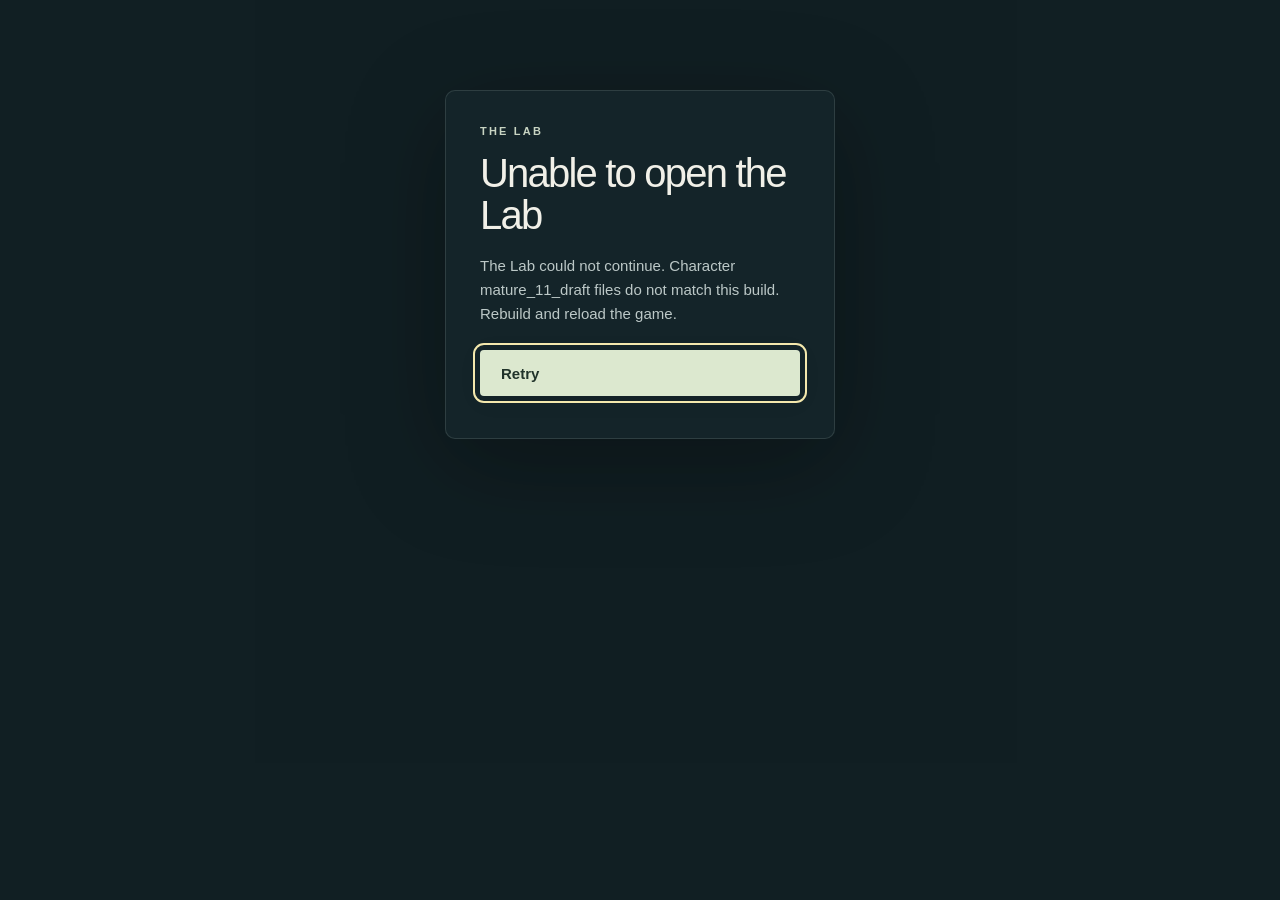
==== index.html @ 1cdc5768 "Publish build 04429f33-clean" ====
<!doctype html>
<html lang="en">
<head>
<meta charset="utf-8">
<meta name="viewport" content="width=device-width, initial-scale=1">
<meta name="theme-color" content="#172326">
<meta name="description" content="Step inside The Lab. A place to look around, explore, and discover.">
<title>The Lab</title>
  <script type="module" crossorigin src="./assets/index-b5AAn03V.js"></script>
  <link rel="modulepreload" crossorigin href="./assets/three-BID7b9HD.js">
  <link rel="modulepreload" crossorigin href="./assets/startup-CxuXEMay.js">
</head>
<body>
<div id="app"></div>
<noscript>The Lab needs JavaScript enabled to load the world.</noscript>
</body>
</html>
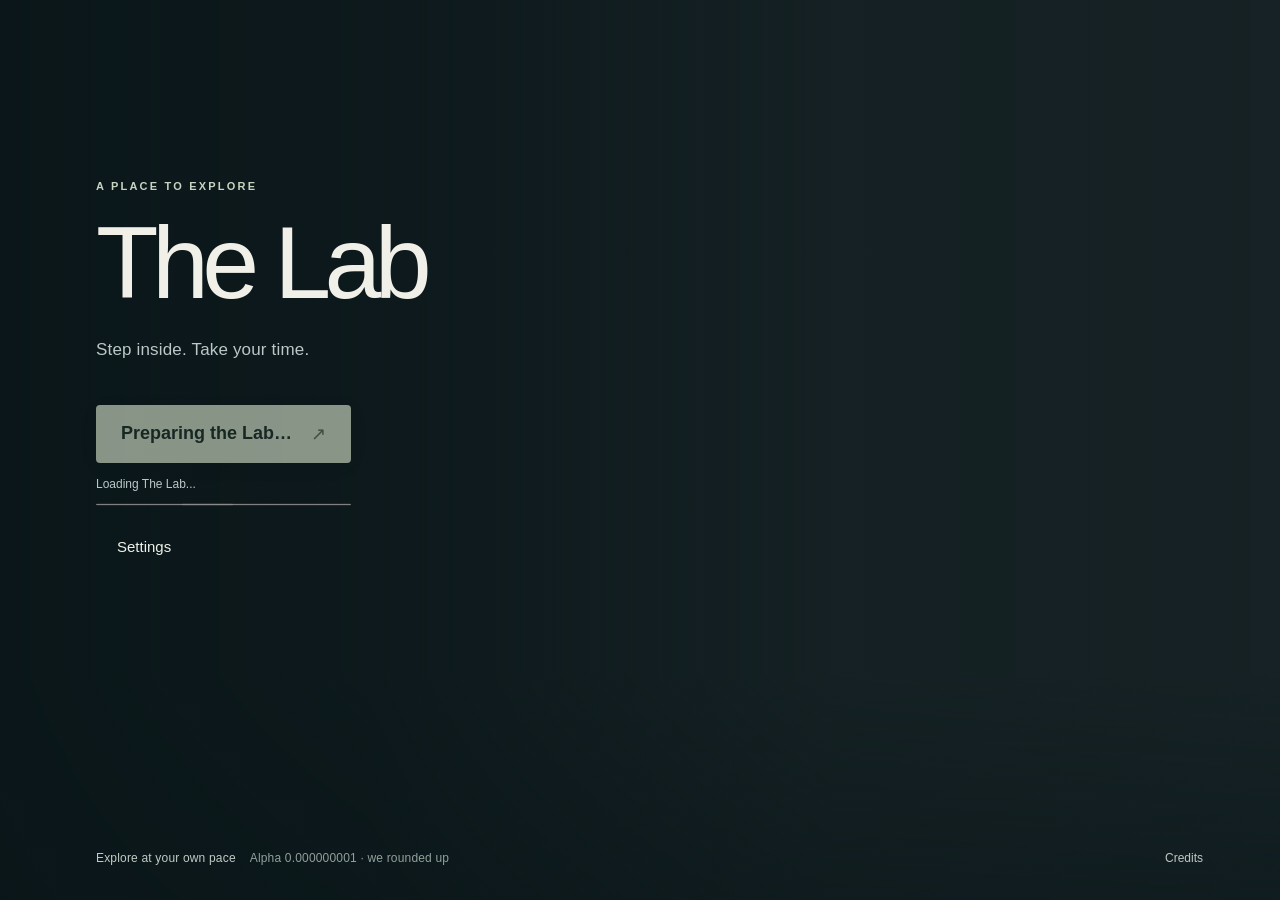
==== commit 5966757e: "Publish build 3b05e6cf-clean" ====
--- a/index.html
+++ b/index.html
@@ -6,7 +6,7 @@
 <meta name="theme-color" content="#172326">
 <meta name="description" content="Step inside The Lab. A place to look around, explore, and discover.">
 <title>The Lab</title>
-  <script type="module" crossorigin src="./assets/index-b5AAn03V.js"></script>
+  <script type="module" crossorigin src="./assets/index-_EPWOcuX.js"></script>
   <link rel="modulepreload" crossorigin href="./assets/three-BID7b9HD.js">
   <link rel="modulepreload" crossorigin href="./assets/startup-CxuXEMay.js">
 </head>
@@ -14,4 +14,4 @@
 <div id="app"></div>
 <noscript>The Lab needs JavaScript enabled to load the world.</noscript>
 </body>
-</html>
+</html>
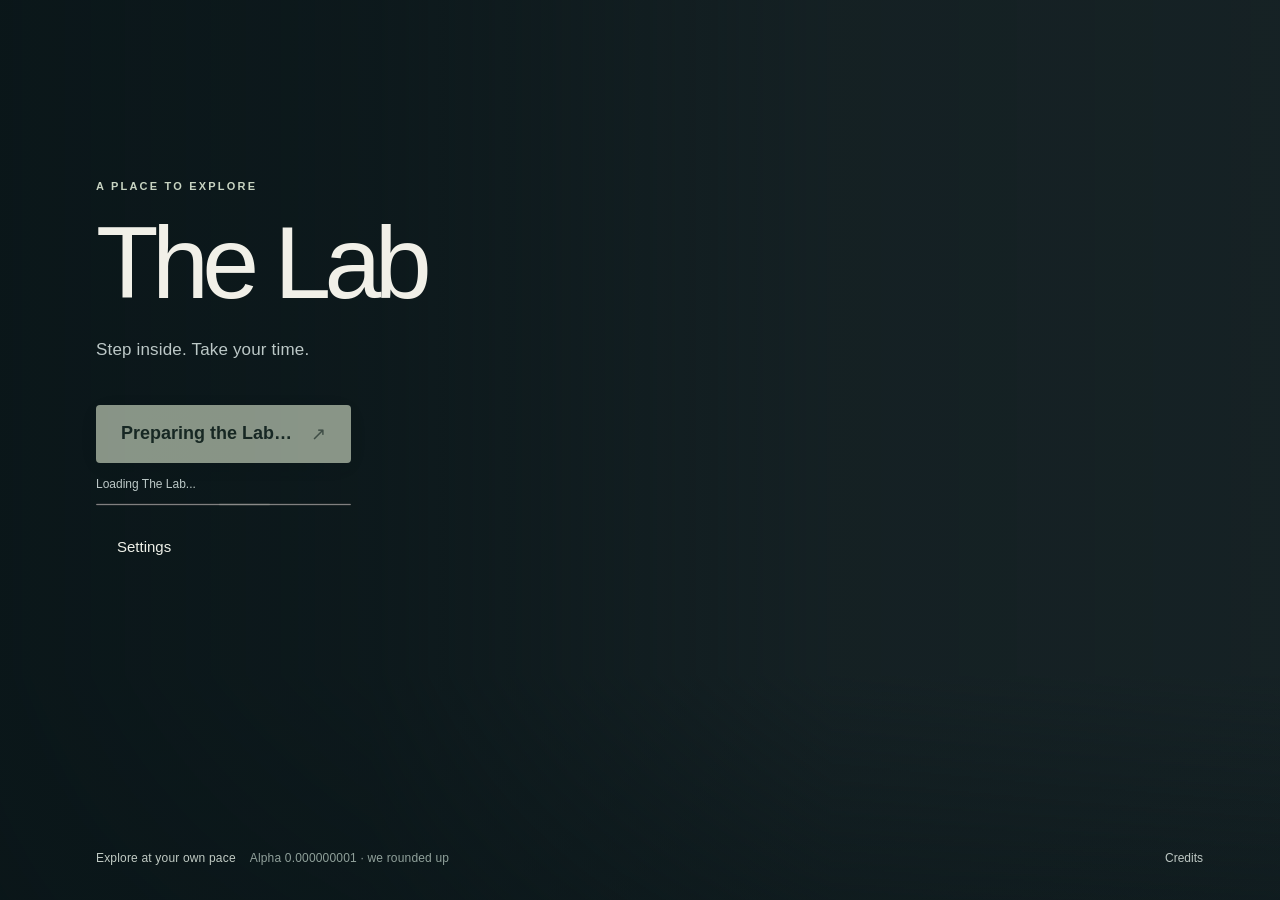
==== commit f0a85ae6: "Publish build 609638ad-clean" ====
--- a/index.html
+++ b/index.html
@@ -6,9 +6,9 @@
 <meta name="theme-color" content="#172326">
 <meta name="description" content="Step inside The Lab. A place to look around, explore, and discover.">
 <title>The Lab</title>
-  <script type="module" crossorigin src="./assets/index-_EPWOcuX.js"></script>
-  <link rel="modulepreload" crossorigin href="./assets/three-BID7b9HD.js">
-  <link rel="modulepreload" crossorigin href="./assets/startup-CxuXEMay.js">
+  <script type="module" crossorigin src="./assets/index-Ca-VjU6I.js"></script>
+  <link rel="modulepreload" crossorigin href="./assets/three-DTMrJ6a5.js">
+  <link rel="modulepreload" crossorigin href="./assets/startup-C_Owwhfk.js">
 </head>
 <body>
 <div id="app"></div>
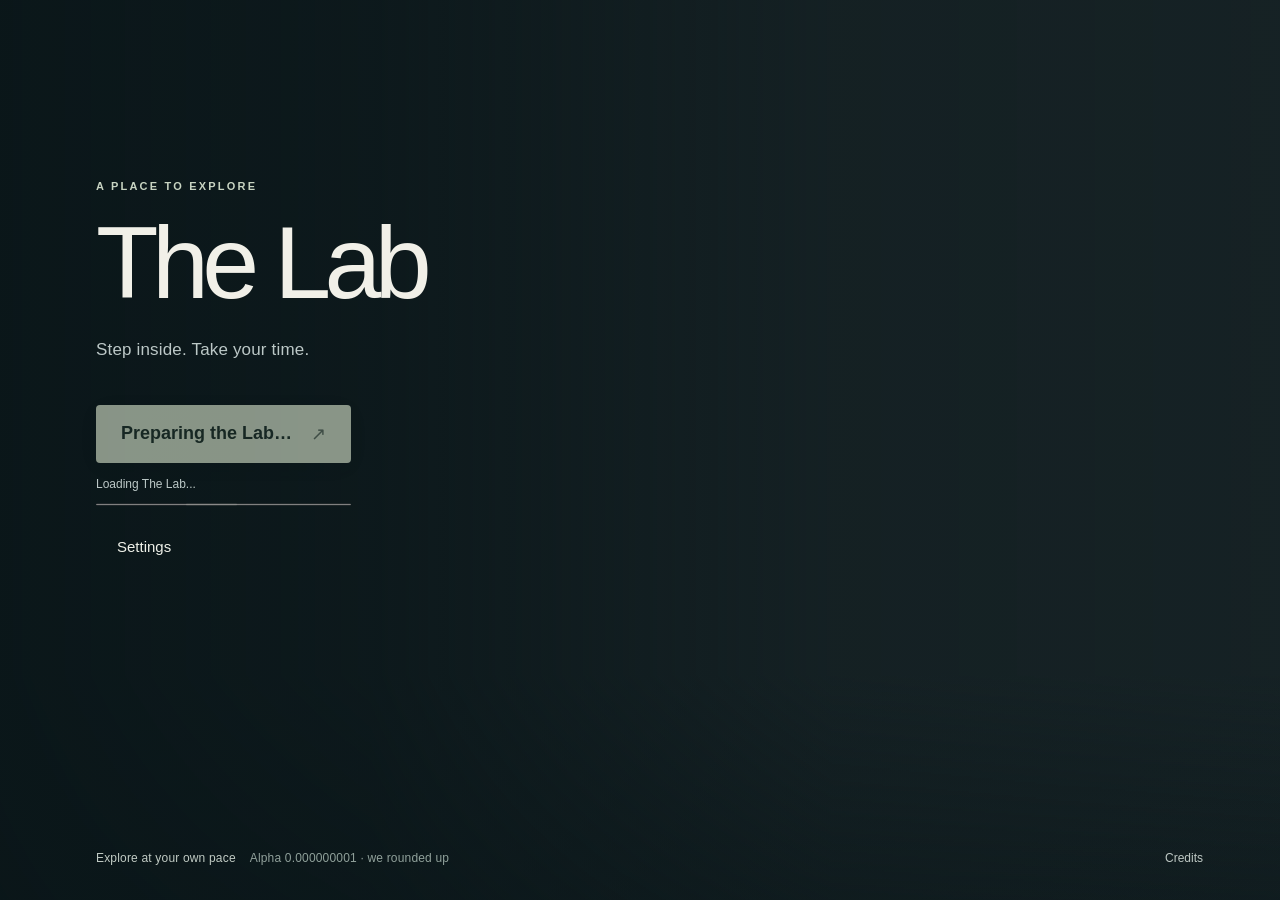
==== commit a3ce4229: "Publish build 0728ff16-clean" ====
--- a/index.html
+++ b/index.html
@@ -6,7 +6,7 @@
 <meta name="theme-color" content="#172326">
 <meta name="description" content="Step inside The Lab. A place to look around, explore, and discover.">
 <title>The Lab</title>
-  <script type="module" crossorigin src="./assets/index-Ca-VjU6I.js"></script>
+  <script type="module" crossorigin src="./assets/index-BN50THMq.js"></script>
   <link rel="modulepreload" crossorigin href="./assets/three-DTMrJ6a5.js">
   <link rel="modulepreload" crossorigin href="./assets/startup-C_Owwhfk.js">
 </head>
